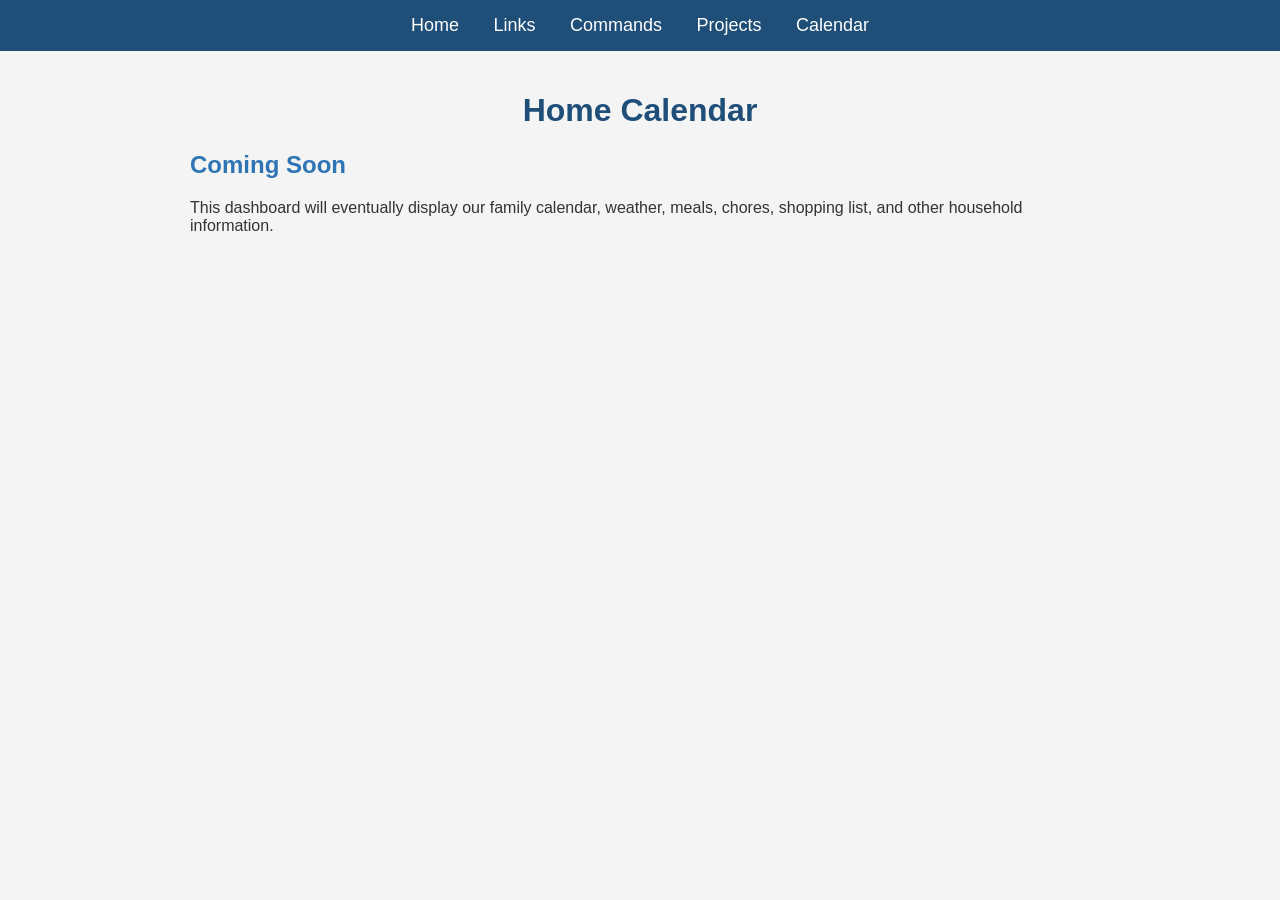
==== calendar.html @ 435a7d33 "Added calnedar page" ====
<!DOCTYPE html>
<html>
<head>
    <title>Homelab Landing Page</title>
    <link rel="stylesheet" href="style.css">
</head>

<body>

<nav>
    <a href="/">Home</a>
    <a href="/links.html">Links</a>
    <a href="/commands.html">Commands</a>
    <a href="/projects.html">Projects</a>
    <a href="/calendar.html">Calendar</a>
</nav>

<div class="container">

<h1 style="text-align: center;">
        Home Calendar
</h1>

<h2>Coming Soon</h2>

<p>
This dashboard will eventually display our family calendar,
weather, meals, chores, shopping list, and other household
information.
</p>

</body>
</html>
---- style.css ----
:root {
    --primary-color: #1f4e79;
    --secondary-color: #2f75b5;
    --accent-color: #ff6600;

    --background-color: #f4f4f4;
    --text-color: #333333;

    --card-background: #ffffff;
    --border-color: #cccccc;
}

body {
    font-family: Arial, Helvetica, sans-serif;
    background-color: var(--background-color);
    color: var(--text-color);
    margin: 0;
}

.container {
    max-width: 900px;
    margin: auto;
    padding: 20px;
}

h1 {
    color: var(--primary-color);
}

h2 {
    color: var(--secondary-color);
}

h3 {
    color: var(--primary-color);
    margin-top: 0;
}

a {
    color: #0066cc;
}

a:hover {
    color: var(--accent-color);
}

code {
    font-family: "Courier New", Courier, monospace;
    font-size: 1.1em;
    background-color: var(--background-color);
    padding: 3px 6px;
    border-radius: 4px;
}

nav {
    background-color: var(--primary-color);
    padding: 15px;
    text-align: center;
}

nav a {
    color: white;
    text-decoration: none;
    margin: 0 15px;
    font-size: 18px;
}

nav a:hover {
    color: var(--accent-color);
}

footer {
    margin-top: 40px;
    padding: 20px;
    text-align: center;
    font-size: 14px;
    color: #666;
}

.card-container {
    display: flex;
    flex-wrap: wrap;
    gap: 20px;
}

.card {
    /* Layout */
    flex: 1 1 250px;
    padding: 20px;
    display: flex;
    flex-direction: column;

    /* Appearance */
    background: var(--background-color);
    border: 1px solid var(--border-color);
    border-radius: 10px;
    box-shadow: 0 2px 8px rgba(0,0,0,0.1);
    transition: 0.2s;
}

.card:hover {
    transform: translateY(-4px);
    box-shadow: 0 6px 16px rgba(0,0,0,0.15);
}

.card a {
    margin-top: auto;
    display: inline-block;
    text-decoration: none;

    background-color: var(--secondary-color);
    color: var(--card-background);

    padding: 10px 16px;
    border-radius: 6px;

    align-self: flex-start;
}

.card a:hover {
    background-color: var(--primary-color);
    color: var(--card-background);
}
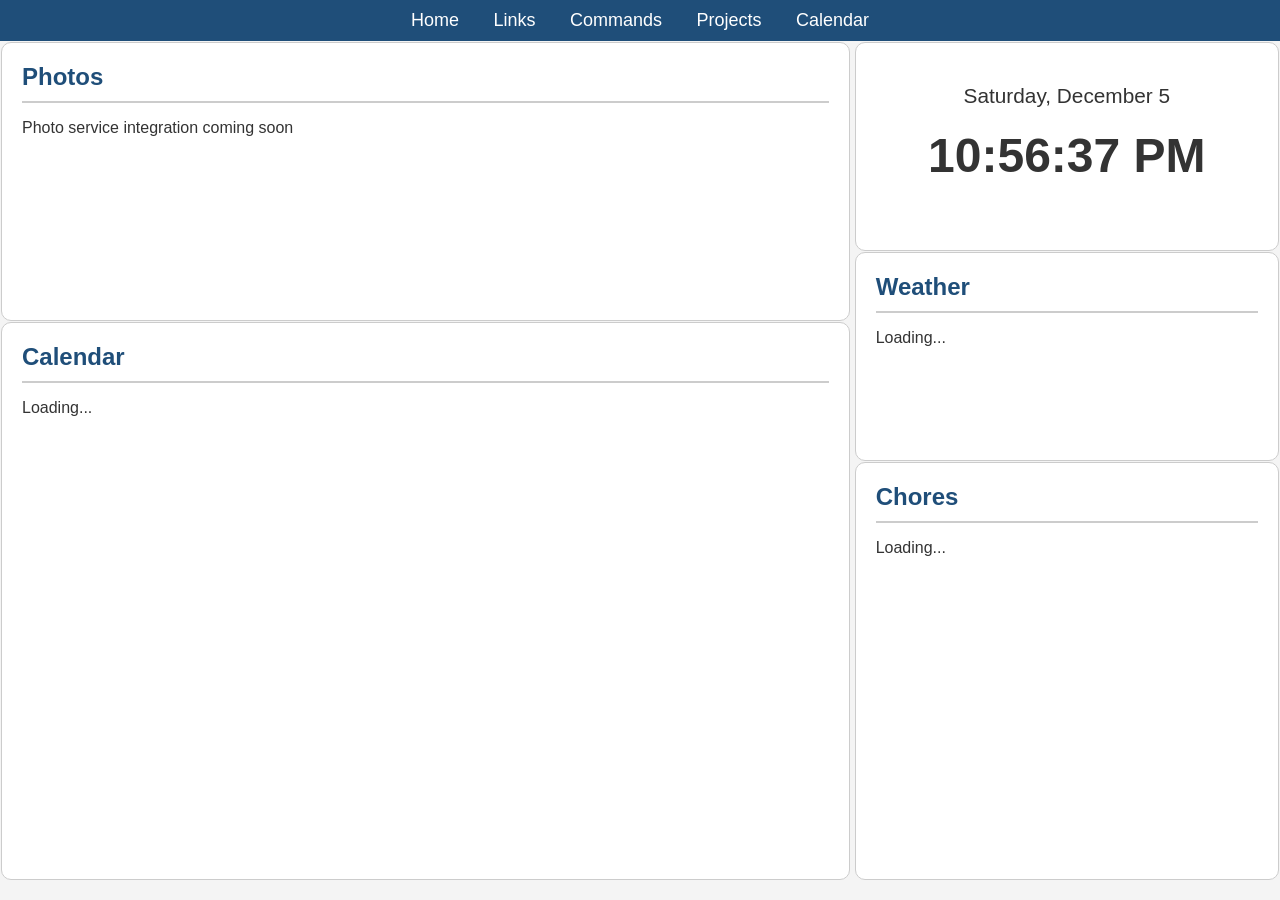
==== commit 93dc9b33: "updated calendar page with working time" ====
--- a/calendar.html
+++ b/calendar.html
@@ -1,7 +1,7 @@
 <!DOCTYPE html>
 <html>
 <head>
-    <title>Homelab Landing Page</title>
+    <title>Home Calendar</title>
     <link rel="stylesheet" href="style.css">
 </head>
 
@@ -15,19 +15,49 @@
     <a href="/calendar.html">Calendar</a>
 </nav>
 
-<div class="container">
+<div class="dashboard-container">
 
-<h1 style="text-align: center;">
-        Home Calendar
-</h1>
+<!-- <h1>Family Dashboard</h1> -->
 
-<h2>Coming Soon</h2>
+<div class="dashboard">
+    <div class="left-panel">
 
-<p>
-This dashboard will eventually display our family calendar,
-weather, meals, chores, shopping list, and other household
-information.
-</p>
+        <div class="widget">
+            <h2>Photos</h2>
+            <p>Photo service integration coming soon</p>
+        </div>
+    
+        <div class="widget">
+            <h2>Calendar</h2>
+            <p>Loading...</p>
+        </div>
+
+    </div>
+
+    <div class="right-panel">
+
+        <div class="widget">
+            <!-- <h2>Time</h2> -->
+
+            <p id="date" class="date-display">Loading...</p>
+
+            <p id="clock" class="clock-display">Loading...</p>
+        </div>
+
+        <div class="widget">
+            <h2>Weather</h2>
+            <p>Loading...</p>
+        </div>
+
+        <div class="widget">
+            <h2>Chores</h2>
+            <p>Loading...</p>
+        </div>
+    </div>
+</div>
+</div>
+
+<script src="script.js"></script>
 
 </body>
 </html>
--- a/style.css
+++ b/style.css
@@ -15,6 +15,10 @@
     background-color: var(--background-color);
     color: var(--text-color);
     margin: 0;
+}
+
+html, body {
+    height: 100%;
 }
 
 .container {
@@ -54,7 +58,7 @@
 
 nav {
     background-color: var(--primary-color);
-    padding: 15px;
+    padding: 10px;
     text-align: center;
 }
 
@@ -120,4 +124,66 @@
 .card a:hover {
     background-color: var(--primary-color);
     color: var(--card-background);
+}
+
+.dashboard {
+    height: 100%;
+
+    display: grid;
+    grid-template-columns: 2fr 1fr;
+    gap: 5px;
+}
+
+.dashboard-container {
+    height: calc(100vh - 60px);
+    width: 100%;
+    padding: 1px;
+    box-sizing: border-box;
+}
+
+.left-panel {
+    display: grid;
+    grid-template-rows: 1fr 2fr;
+    gap: 1px;
+
+    height: 100%;
+}
+
+.right-panel {
+    display: grid;
+    grid-template-rows: 1fr 1fr 2fr;
+    gap: 1px;
+
+    height: 100%;
+}
+
+.widget{
+    background: var(--card-background);
+    border: 1px solid var(--border-color);
+    border-radius: 10px;
+    padding: 20px;
+
+    height: 100%;
+    box-sizing: border-box;
+}
+
+.widget h2 {
+    margin-top: 0;
+    margin-bottom: 15px;
+    color: var(--primary-color);
+    border-bottom: 2px solid var(--border-color);
+    padding-bottom: 10px;
+}
+
+.clock-display {
+    font-size: 3rem;
+    font-weight: bold;
+    text-align: center;
+    margin: 20px 0;
+}
+
+.date-display {
+    font-size: 1.3rem;
+    text-align: center;
+    margin-bottom: 5px;
 }
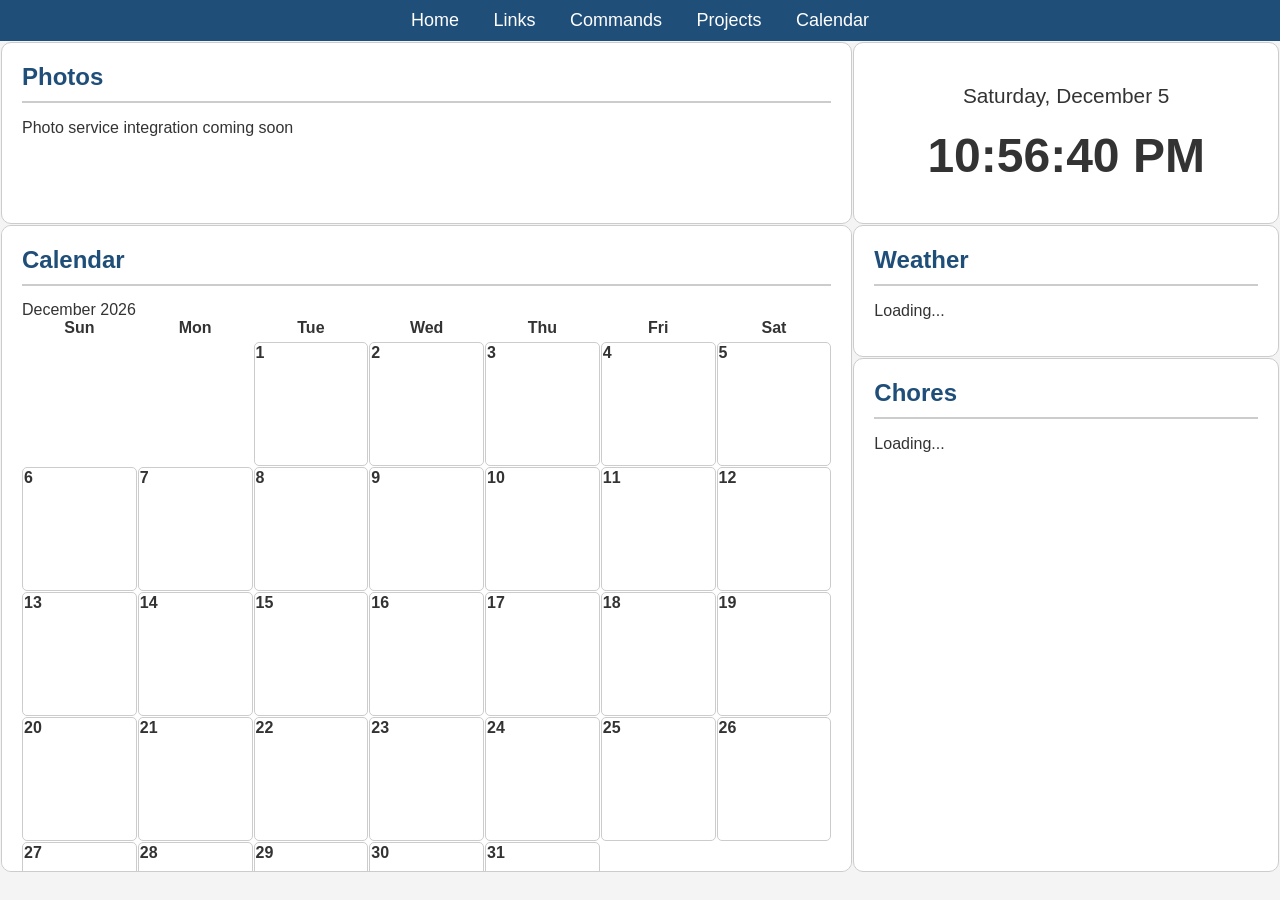
==== commit 8ef553d1: "More calendar work with working dates" ====
--- a/calendar.html
+++ b/calendar.html
@@ -20,44 +20,52 @@
 <!-- <h1>Family Dashboard</h1> -->
 
 <div class="dashboard">
-    <div class="left-panel">
 
-        <div class="widget">
-            <h2>Photos</h2>
-            <p>Photo service integration coming soon</p>
+    <div class="widget photos-widget">
+        <h2>Photos</h2>
+        <p>Photo service integration coming soon</p>
+    </div>
+
+    <div class="widget time-widget">
+        <p id="date" class="date-display">Loading...</p>
+        <p id="clock" class="clock-display">Loading...</p>
+    </div>
+
+    <div class="widget calendar-widget">
+
+        <h2>Calendar</h2>
+
+        <div id="calendar-header" class="calendar-header">
         </div>
-    
-        <div class="widget">
-            <h2>Calendar</h2>
-            <p>Loading...</p>
+
+        <div class="weekday-grid">
+            <div>Sun</div>
+            <div>Mon</div>
+            <div>Tue</div>
+            <div>Wed</div>
+            <div>Thu</div>
+            <div>Fri</div>
+            <div>Sat</div>
         </div>
+
+        <div id="calendar-grid" class="calendar-grid"></div>
 
     </div>
 
-    <div class="right-panel">
+    <div class="widget weather-widget">
+        <h2>Weather</h2>
+        <p>Loading...</p>
+    </div>
 
-        <div class="widget">
-            <!-- <h2>Time</h2> -->
+    <div class="widget chores-widget">
+        <h2>Chores</h2>
+        <p>Loading...</p>
+    </div>
 
-            <p id="date" class="date-display">Loading...</p>
-
-            <p id="clock" class="clock-display">Loading...</p>
-        </div>
-
-        <div class="widget">
-            <h2>Weather</h2>
-            <p>Loading...</p>
-        </div>
-
-        <div class="widget">
-            <h2>Chores</h2>
-            <p>Loading...</p>
-        </div>
-    </div>
 </div>
 </div>
 
-<script src="script.js"></script>
+<script src="script.js" defer></script>
 
 </body>
 </html>
--- a/style.css
+++ b/style.css
@@ -127,11 +127,11 @@
 }
 
 .dashboard {
-    height: 100%;
-
     display: grid;
     grid-template-columns: 2fr 1fr;
-    gap: 5px;
+    grid-template-rows: auto auto 1fr;
+    gap: 1px;
+    height: calc(100vh - 70px);
 }
 
 .dashboard-container {
@@ -141,6 +141,7 @@
     box-sizing: border-box;
 }
 
+/*
 .left-panel {
     display: grid;
     grid-template-rows: 1fr 2fr;
@@ -156,6 +157,7 @@
 
     height: 100%;
 }
+*/
 
 .widget{
     background: var(--card-background);
@@ -186,4 +188,60 @@
     font-size: 1.3rem;
     text-align: center;
     margin-bottom: 5px;
+}
+
+.calendar-grid {
+    display: grid;
+    grid-template-columns: repeat(7, 1fr);
+    gap: 1px;
+}
+
+.day {
+    background-color: var(--card-background);
+    border: 1px solid var(--border-color);
+    border-radius: 5px;
+
+    height: 120px;
+    padding: 1px;
+}
+
+.weekday-grid {
+    display: grid;
+    grid-template-columns: repeat(7, 1fr);
+    gap: 1px;
+
+    text-align: center;
+    font-weight: bold;
+    margin-bottom: 5px;
+}
+
+.photos-widget {
+    grid-column: 1;
+    grid-row: 1;
+}
+
+.time-widget {
+    grid-column: 2;
+    grid-row: 1;
+}
+
+.calendar-widget {
+    grid-column: 1;
+    grid-row: 2 / 4;
+    overflow-y: auto;
+}
+
+.weather-widget {
+    grid-column: 2;
+    grid-row: 2;
+}
+
+.chores-widget {
+    grid-column: 2;
+    grid-row: 3;
+}
+
+.empty {
+    background: transparent;
+    border: none;
 }
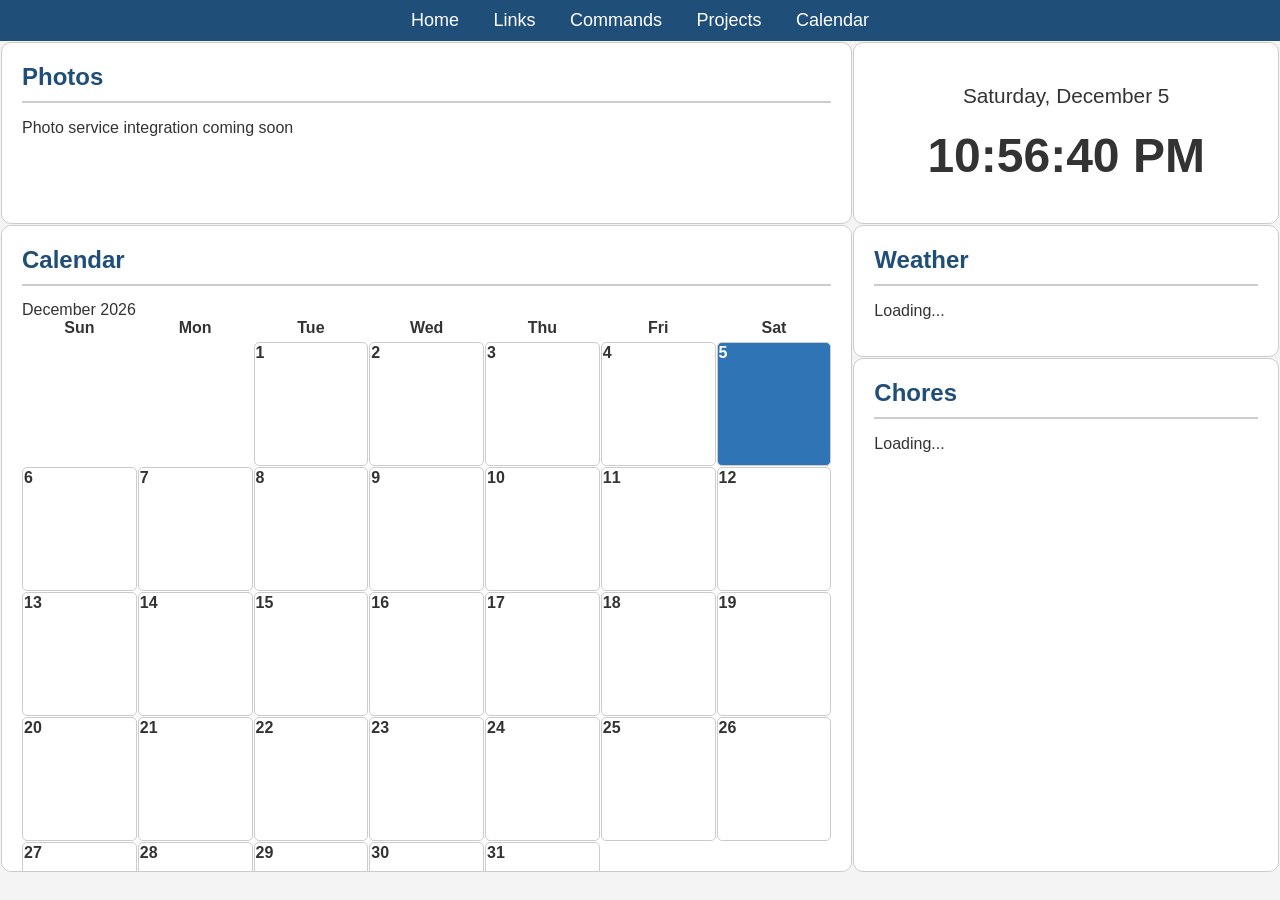
==== commit f5f2de4f: "More calendar work integrated Google calendar" ====
--- a/calendar.html
+++ b/calendar.html
@@ -54,7 +54,7 @@
 
     <div class="widget weather-widget">
         <h2>Weather</h2>
-        <p>Loading...</p>
+        <p id="api-test">Loading...</p>
     </div>
 
     <div class="widget chores-widget">
--- a/style.css
+++ b/style.css
@@ -205,6 +205,12 @@
     padding: 1px;
 }
 
+.today {
+    background-color: var(--secondary-color);
+    color: white;
+    font-weight: bold;
+}
+
 .weekday-grid {
     display: grid;
     grid-template-columns: repeat(7, 1fr);
@@ -244,4 +250,20 @@
 .empty {
     background: transparent;
     border: none;
+}
+
+.calendar-event {
+    background-color: var(--secondary-color);
+    color: white;
+
+    border-radius: 1px;
+
+    padding: 1px 2px;
+
+    margin-top: 1px;
+
+    font-size: 0.8rem;
+
+    overflow: hidden;
+    text-overflow: ellipsis;
 }
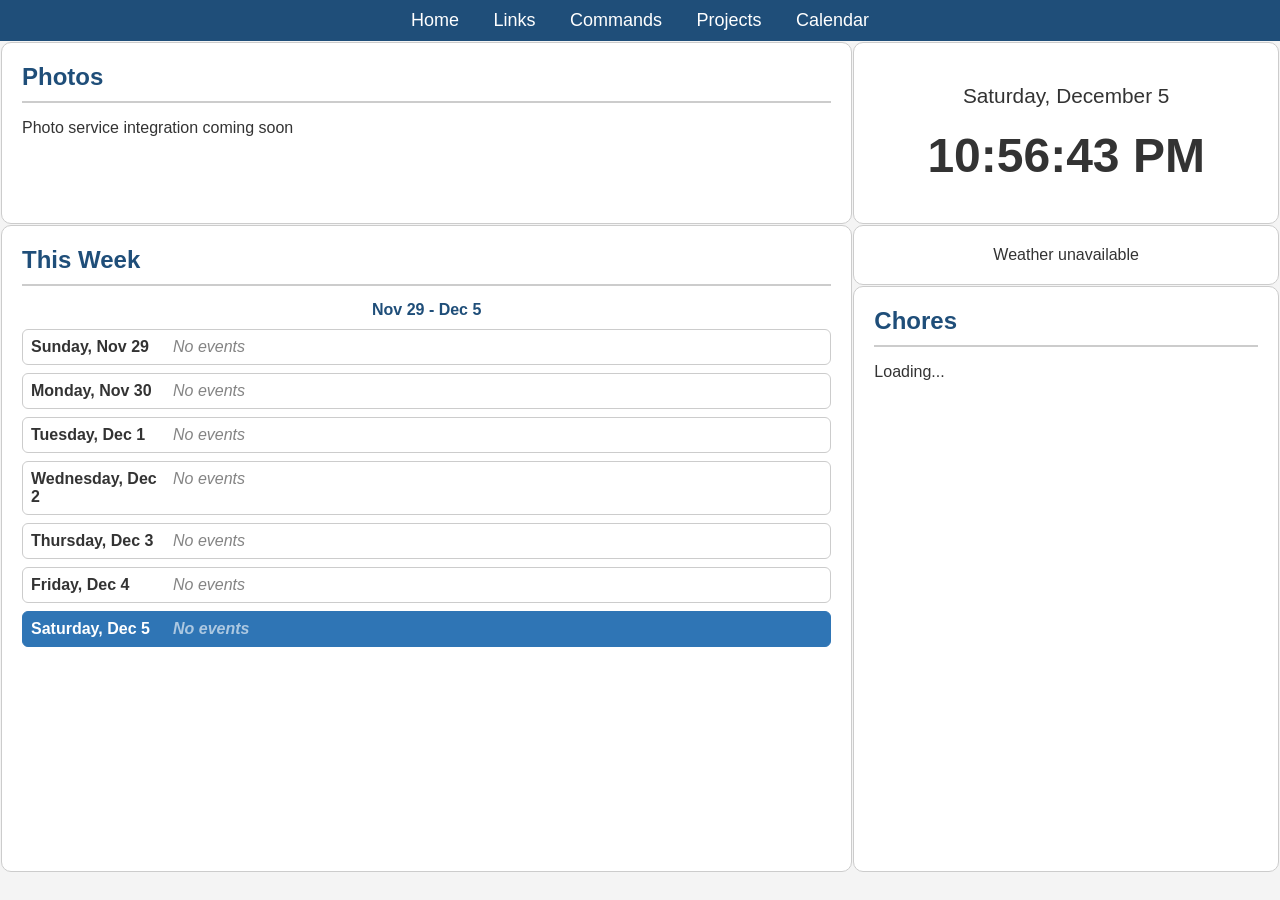
==== commit 7b83a103: "Added weather and fixed calendar" ====
--- a/calendar.html
+++ b/calendar.html
@@ -1,6 +1,7 @@
 <!DOCTYPE html>
 <html>
 <head>
+    <meta charset="UTF-8">
     <title>Home Calendar</title>
     <link rel="stylesheet" href="style.css">
 </head>
@@ -33,28 +34,16 @@
 
     <div class="widget calendar-widget">
 
-        <h2>Calendar</h2>
+        <h2>This Week</h2>
 
-        <div id="calendar-header" class="calendar-header">
-        </div>
+        <div id="calendar-header" class="calendar-header"></div>
 
-        <div class="weekday-grid">
-            <div>Sun</div>
-            <div>Mon</div>
-            <div>Tue</div>
-            <div>Wed</div>
-            <div>Thu</div>
-            <div>Fri</div>
-            <div>Sat</div>
-        </div>
-
-        <div id="calendar-grid" class="calendar-grid"></div>
+        <div id="calendar-grid" class="week-agenda"></div>
 
     </div>
 
     <div class="widget weather-widget">
-        <h2>Weather</h2>
-        <p id="api-test">Loading...</p>
+        <div id="weather" class="weather-display">Loading...</div>
     </div>
 
     <div class="widget chores-widget">
@@ -68,4 +57,4 @@
 <script src="script.js" defer></script>
 
 </body>
-</html>
+</html>
--- a/style.css
+++ b/style.css
@@ -141,24 +141,6 @@
     box-sizing: border-box;
 }
 
-/*
-.left-panel {
-    display: grid;
-    grid-template-rows: 1fr 2fr;
-    gap: 1px;
-
-    height: 100%;
-}
-
-.right-panel {
-    display: grid;
-    grid-template-rows: 1fr 1fr 2fr;
-    gap: 1px;
-
-    height: 100%;
-}
-*/
-
 .widget{
     background: var(--card-background);
     border: 1px solid var(--border-color);
@@ -190,35 +172,47 @@
     margin-bottom: 5px;
 }
 
-.calendar-grid {
-    display: grid;
-    grid-template-columns: repeat(7, 1fr);
-    gap: 1px;
-}
-
-.day {
-    background-color: var(--card-background);
+.calendar-header {
+    text-align: center;
+    font-weight: bold;
+    color: var(--primary-color);
+    margin-bottom: 10px;
+}
+
+.week-agenda {
+    display: flex;
+    flex-direction: column;
+    gap: 8px;
+}
+
+.day-row {
+    display: flex;
+    gap: 12px;
+    padding: 8px;
+    border-radius: 6px;
     border: 1px solid var(--border-color);
-    border-radius: 5px;
-
-    height: 120px;
-    padding: 1px;
-}
-
-.today {
+}
+
+.day-row.today {
     background-color: var(--secondary-color);
     color: white;
     font-weight: bold;
-}
-
-.weekday-grid {
-    display: grid;
-    grid-template-columns: repeat(7, 1fr);
-    gap: 1px;
-
-    text-align: center;
-    font-weight: bold;
-    margin-bottom: 5px;
+    border-color: var(--secondary-color);
+}
+
+.day-label {
+    width: 130px;
+    flex-shrink: 0;
+    font-weight: bold;
+}
+
+.day-events {
+    flex: 1;
+}
+
+.no-events {
+    opacity: 0.6;
+    font-style: italic;
 }
 
 .photos-widget {
@@ -247,11 +241,6 @@
     grid-row: 3;
 }
 
-.empty {
-    background: transparent;
-    border: none;
-}
-
 .calendar-event {
     background-color: var(--secondary-color);
     color: white;
@@ -266,4 +255,59 @@
 
     overflow: hidden;
     text-overflow: ellipsis;
+}
+
+.event {
+    margin-top: 5px;
+    padding: 4px;
+    border-radius: 5px;
+    background: rgba(0, 0, 0, 0.08);
+    font-size: 0.8rem;
+}
+
+.event-time {
+    font-weight: bold;
+}
+
+.event-title {
+    overflow-wrap: break-word;
+}
+
+.weather-display {
+    display: flex;
+    justify-content: space-around;
+    gap: 10px;
+}
+
+.weather-day {
+    text-align: center;
+    flex: 1;
+}
+
+.weather-label {
+    font-weight: bold;
+    color: var(--primary-color);
+    margin-bottom: 5px;
+}
+
+.weather-icon {
+    font-size: 2.5rem;
+}
+
+.weather-desc {
+    font-size: 0.85rem;
+    margin: 5px 0;
+}
+
+.weather-temps {
+    font-size: 1.1rem;
+}
+
+.weather-high {
+    font-weight: bold;
+    margin-right: 8px;
+}
+
+.weather-low {
+    color: #666;
 }
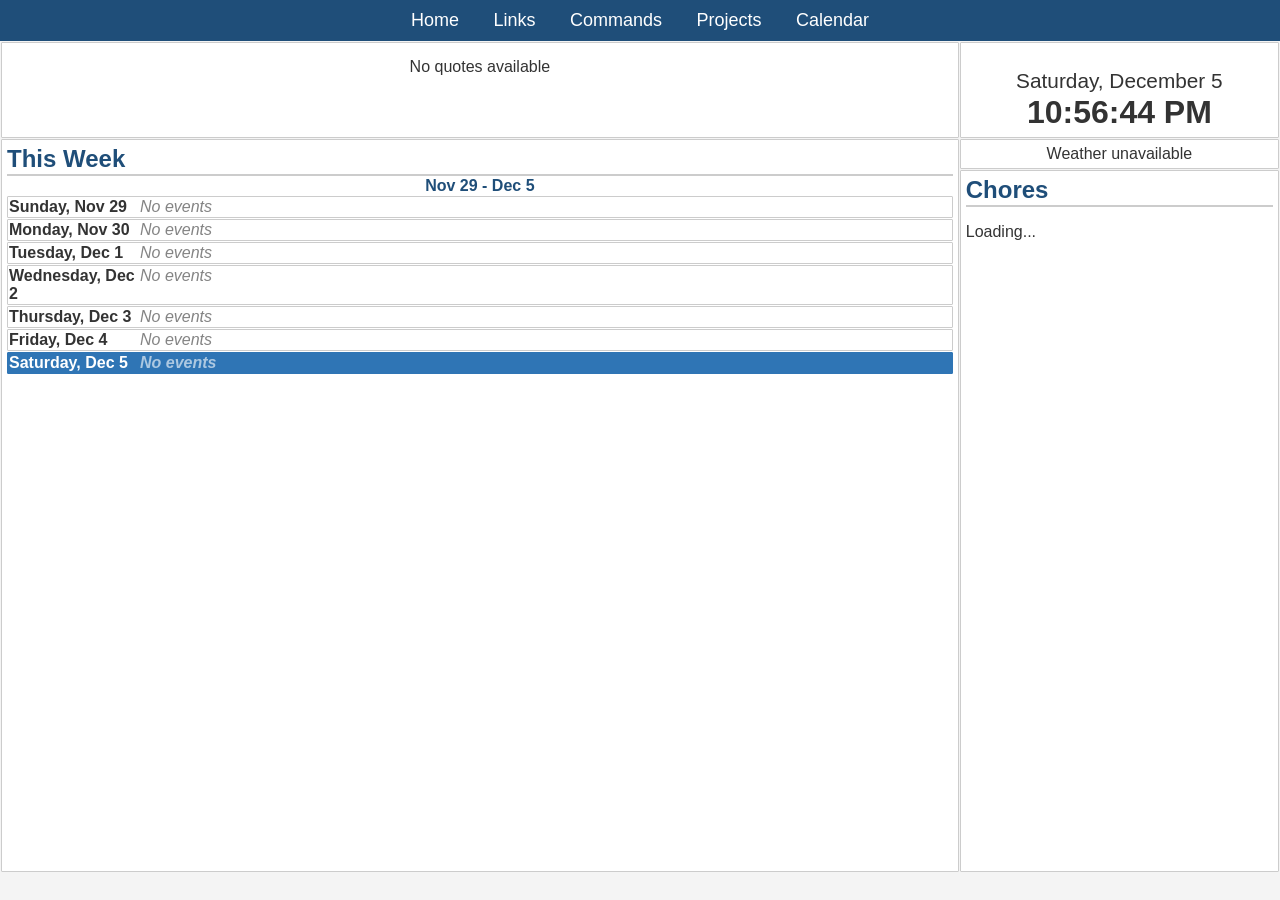
==== commit c84d6818: "Added quotes section" ====
--- a/calendar.html
+++ b/calendar.html
@@ -22,9 +22,9 @@
 
 <div class="dashboard">
 
-    <div class="widget photos-widget">
-        <h2>Photos</h2>
-        <p>Photo service integration coming soon</p>
+    <div class="widget quotes-widget">
+        <!-- <h2>Quotes</h2> -->
+        <div id="quote-display" class="quote-display">Loading...</div>
     </div>
 
     <div class="widget time-widget">
--- a/style.css
+++ b/style.css
@@ -128,7 +128,7 @@
 
 .dashboard {
     display: grid;
-    grid-template-columns: 2fr 1fr;
+    grid-template-columns: 3fr 1fr;
     grid-template-rows: auto auto 1fr;
     gap: 1px;
     height: calc(100vh - 70px);
@@ -144,8 +144,8 @@
 .widget{
     background: var(--card-background);
     border: 1px solid var(--border-color);
-    border-radius: 10px;
-    padding: 20px;
+    border-radius: 1px;
+    padding: 5px;
 
     height: 100%;
     box-sizing: border-box;
@@ -153,43 +153,43 @@
 
 .widget h2 {
     margin-top: 0;
-    margin-bottom: 15px;
+    margin-bottom: 1px;
     color: var(--primary-color);
     border-bottom: 2px solid var(--border-color);
-    padding-bottom: 10px;
+    padding-bottom: 1px;
 }
 
 .clock-display {
-    font-size: 3rem;
-    font-weight: bold;
-    text-align: center;
-    margin: 20px 0;
+    font-size: 2rem;
+    font-weight: bold;
+    text-align: center;
+    margin: 1px 0;
 }
 
 .date-display {
     font-size: 1.3rem;
     text-align: center;
-    margin-bottom: 5px;
+    margin-bottom: 1px;
 }
 
 .calendar-header {
     text-align: center;
     font-weight: bold;
     color: var(--primary-color);
-    margin-bottom: 10px;
+    margin-bottom: 1px;
 }
 
 .week-agenda {
     display: flex;
     flex-direction: column;
-    gap: 8px;
+    gap: 1px;
 }
 
 .day-row {
     display: flex;
-    gap: 12px;
-    padding: 8px;
-    border-radius: 6px;
+    gap: 1px;
+    padding: 1px;
+    border-radius: 1px;
     border: 1px solid var(--border-color);
 }
 
@@ -215,9 +215,10 @@
     font-style: italic;
 }
 
-.photos-widget {
+.quotes-widget {
     grid-column: 1;
     grid-row: 1;
+    overflow-y: auto;
 }
 
 .time-widget {
@@ -310,4 +311,86 @@
 
 .weather-low {
     color: #666;
+}
+
+/* ----------------------------------------
+   Responsive layout for phone/tablet
+   ---------------------------------------- */
+
+@media (max-width: 900px) {
+
+    .dashboard {
+        grid-template-columns: 1fr;
+        grid-template-rows: auto;
+        height: auto;
+    }
+
+    .dashboard-container {
+        height: auto;
+        overflow-y: auto;
+    }
+
+    .quotes-widget,
+    .time-widget,
+    .calendar-widget,
+    .weather-widget,
+    .chores-widget {
+        grid-column: 1;
+        grid-row: auto;
+    }
+
+    .calendar-widget {
+        overflow-y: visible;
+        max-height: 400px;
+        overflow-y: auto;
+    }
+
+    .clock-display {
+        font-size: 2rem;
+    }
+
+    .day-label {
+        width: 90px;
+        font-size: 0.9rem;
+    }
+
+}
+
+@media (max-width: 480px) {
+
+    .day-row {
+        flex-direction: column;
+        gap: 4px;
+    }
+
+    .day-label {
+        width: auto;
+    }
+
+    .weather-display {
+        flex-direction: column;
+        gap: 15px;
+    }
+
+}
+
+.quote-display {
+    display: flex;
+    flex-direction: column;
+    align-items: center;
+    text-align: center;
+    padding: 10px;
+}
+
+.quote-text {
+    font-size: 1.2rem;
+    font-style: italic;
+    color: var(--text-color);
+    margin-bottom: 1px;
+}
+
+.quote-author {
+    font-size: 1rem;
+    font-weight: bold;
+    color: var(--secondary-color);
 }
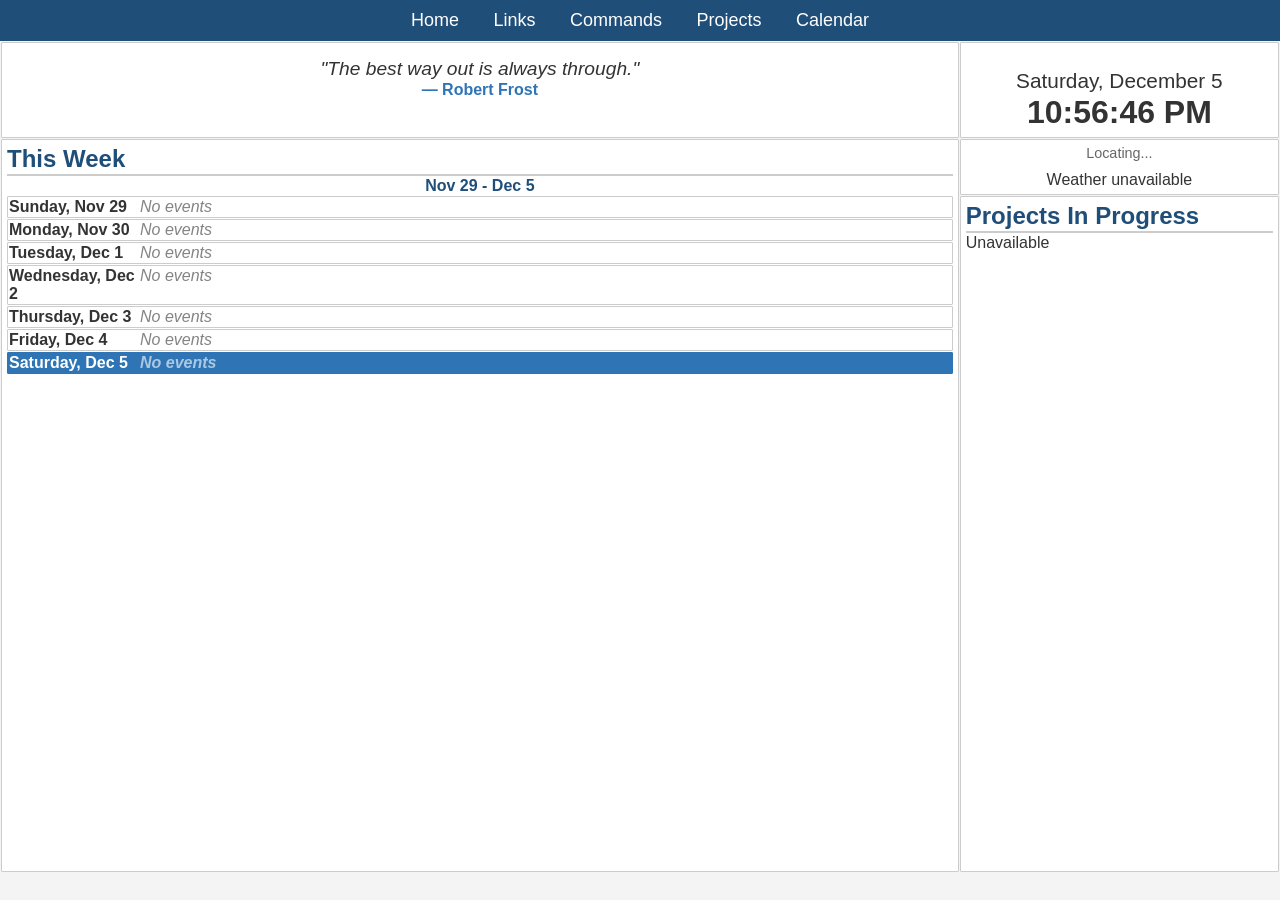
==== commit 9879f8e2: "Added projects section, updated projects page to include kanban board" ====
--- a/calendar.html
+++ b/calendar.html
@@ -43,12 +43,14 @@
     </div>
 
     <div class="widget weather-widget">
+        <!-- <h2>Weather</h2> -->
+        <div id="weather-location" class="weather-location">Locating...</div>
         <div id="weather" class="weather-display">Loading...</div>
     </div>
 
-    <div class="widget chores-widget">
-        <h2>Chores</h2>
-        <p>Loading...</p>
+    <div class="widget projects-widget">
+        <h2>Projects In Progress</h2>
+        <div id="projects-inprogress" class="projects-inprogress-list">Loading...</div>
     </div>
 
 </div>
--- a/style.css
+++ b/style.css
@@ -237,7 +237,7 @@
     grid-row: 2;
 }
 
-.chores-widget {
+.projects-widget {
     grid-column: 2;
     grid-row: 3;
 }
@@ -374,6 +374,19 @@
 
 }
 
+.weather-location {
+    text-align: center;
+    font-size: 0.9rem;
+    color: #666;
+    margin-bottom: 10px;
+}
+
+.weather-rain {
+    font-size: 0.9rem;
+    margin-top: 4px;
+    color: var(--secondary-color);
+}
+
 .quote-display {
     display: flex;
     flex-direction: column;
@@ -393,4 +406,152 @@
     font-size: 1rem;
     font-weight: bold;
     color: var(--secondary-color);
+}
+
+.add-card-form {
+    display: flex;
+    gap: 8px;
+    margin: 15px 0;
+    flex-wrap: wrap;
+}
+
+.add-card-form input {
+    flex: 1;
+    min-width: 150px;
+    padding: 6px;
+    border: 1px solid var(--border-color);
+    border-radius: 4px;
+}
+
+.add-card-form select {
+    padding: 6px;
+    border: 1px solid var(--border-color);
+    border-radius: 4px;
+}
+
+.add-card-form button {
+    padding: 6px 14px;
+    border: none;
+    border-radius: 4px;
+    background: var(--secondary-color);
+    color: white;
+    cursor: pointer;
+}
+
+.add-card-form button:hover {
+    background: var(--primary-color);
+}
+
+.kanban-grid {
+    display: grid;
+    grid-template-columns: 120px repeat(4, 1fr);
+    gap: 8px;
+    margin-top: 10px;
+}
+
+.kanban-corner {
+    background: transparent;
+}
+
+.kanban-col-header,
+.kanban-row-header {
+    font-weight: bold;
+    color: var(--primary-color);
+    display: flex;
+    align-items: center;
+    justify-content: center;
+    padding: 6px;
+}
+
+.kanban-cell {
+    background: var(--background-color);
+    border: 1px solid var(--border-color);
+    border-radius: 8px;
+    padding: 8px;
+    min-height: 120px;
+    display: flex;
+    flex-direction: column;
+    gap: 6px;
+}
+
+.kanban-card {
+    background: var(--card-background);
+    border: 1px solid var(--border-color);
+    border-radius: 6px;
+    padding: 8px;
+    display: flex;
+    justify-content: space-between;
+    align-items: center;
+    cursor: grab;
+    font-size: 0.9rem;
+}
+
+.kanban-card:active {
+    cursor: grabbing;
+}
+
+.card-buttons {
+    display: flex;
+    gap: 4px;
+}
+
+.delete-btn,
+.archive-btn,
+.restore-btn {
+    background: none;
+    border: none;
+    color: #999;
+    cursor: pointer;
+    font-size: 0.9rem;
+    padding: 0 4px;
+}
+
+.delete-btn:hover {
+    color: #c0392b;
+}
+
+.archive-list {
+    display: flex;
+    flex-direction: column;
+    gap: 6px;
+    margin-top: 10px;
+}
+
+.archive-item {
+    display: flex;
+    align-items: center;
+    gap: 10px;
+    background: var(--card-background);
+    border: 1px solid var(--border-color);
+    border-radius: 6px;
+    padding: 8px;
+    font-size: 0.9rem;
+}
+
+.archive-item span:first-child {
+    flex: 1;
+}
+
+.archive-tag {
+    font-size: 0.75rem;
+    background: var(--secondary-color);
+    color: white;
+    padding: 2px 8px;
+    border-radius: 10px;
+}
+
+.project-group {
+    margin-bottom: 12px;
+}
+
+.project-group:last-child {
+    margin-bottom: 0;
+}
+
+.project-group-label {
+    font-size: 0.8rem;
+    font-weight: bold;
+    text-transform: uppercase;
+    color: var(--secondary-color);
+    margin-bottom: 4px;
 }
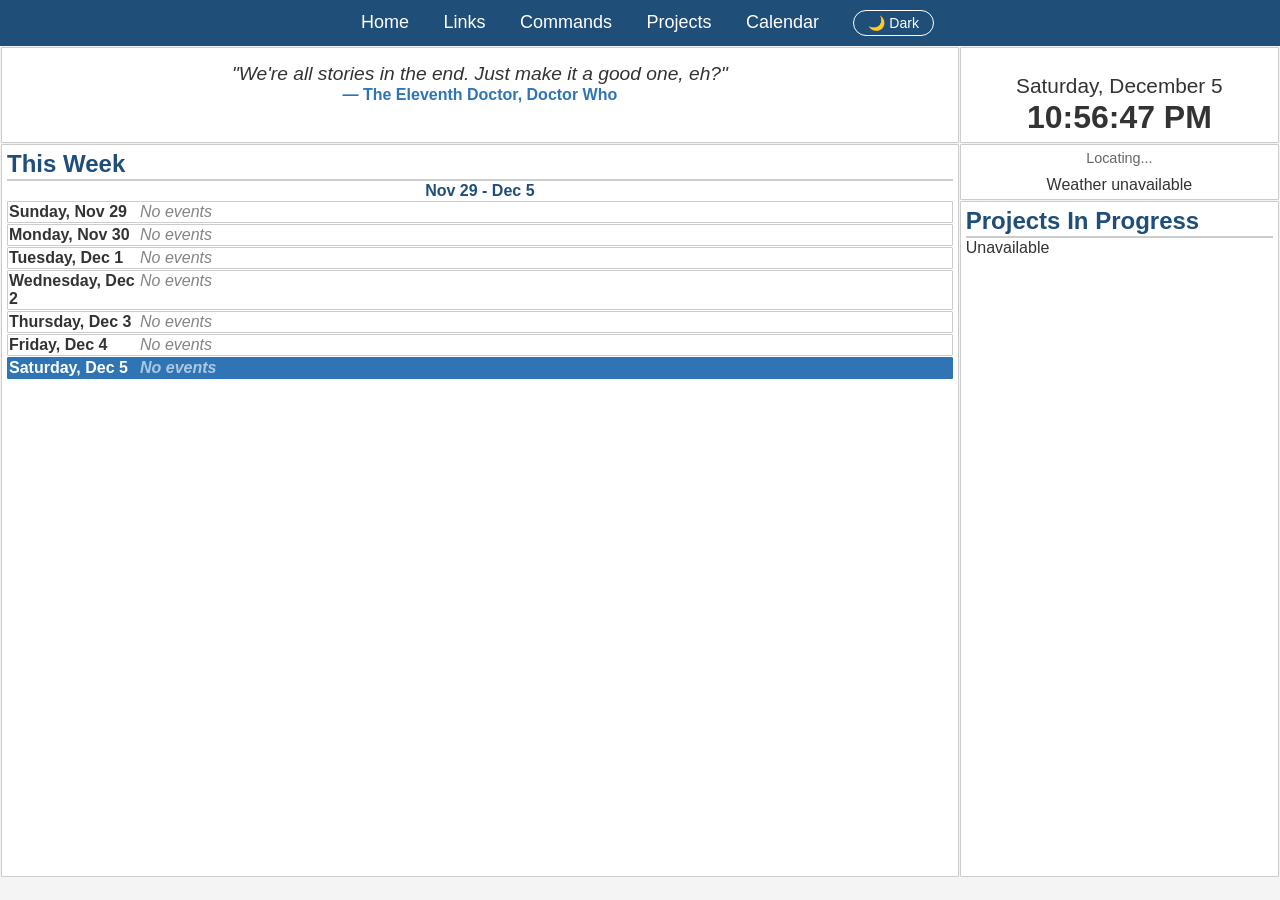
==== commit 84a85400: "Edited other pages, added dark mode" ====
--- a/calendar.html
+++ b/calendar.html
@@ -2,6 +2,14 @@
 <html>
 <head>
     <meta charset="UTF-8">
+    <script>
+    (function() {
+        const stored = localStorage.getItem("theme");
+        if (stored) {
+            document.documentElement.setAttribute("data-theme", stored);
+        }
+    })();
+    </script>
     <title>Home Calendar</title>
     <link rel="stylesheet" href="style.css">
 </head>
@@ -14,6 +22,7 @@
     <a href="/commands.html">Commands</a>
     <a href="/projects.html">Projects</a>
     <a href="/calendar.html">Calendar</a>
+    <button id="theme-toggle-btn" class="theme-toggle" onclick="toggleTheme()">🌙 Dark</button>
 </nav>
 
 <div class="dashboard-container">
@@ -57,6 +66,6 @@
 </div>
 
 <script src="script.js" defer></script>
-
+<script src="theme.js" defer></script>
 </body>
 </html>
--- a/style.css
+++ b/style.css
@@ -554,4 +554,44 @@
     text-transform: uppercase;
     color: var(--secondary-color);
     margin-bottom: 4px;
+}
+
+/* Dark mode — manual override via toggle button */
+:root[data-theme="dark"] {
+    --primary-color: #4a90d9;
+    --secondary-color: #5aa3e8;
+    --accent-color: #ff8533;
+    --background-color: #1a1a1a;
+    --text-color: #e0e0e0;
+    --card-background: #2a2a2a;
+    --border-color: #444444;
+}
+
+/* Dark mode — automatic, only when no manual choice has been saved */
+@media (prefers-color-scheme: dark) {
+    :root:not([data-theme]) {
+        --primary-color: #4a90d9;
+        --secondary-color: #5aa3e8;
+        --accent-color: #ff8533;
+        --background-color: #1a1a1a;
+        --text-color: #e0e0e0;
+        --card-background: #2a2a2a;
+        --border-color: #444444;
+    }
+}
+
+.theme-toggle {
+    background: none;
+    border: 1px solid white;
+    color: white;
+    border-radius: 20px;
+    padding: 4px 14px;
+    font-size: 14px;
+    cursor: pointer;
+    margin-left: 15px;
+}
+
+.theme-toggle:hover {
+    background: rgba(255, 255, 255, 0.15);
+    color: white;
 }
